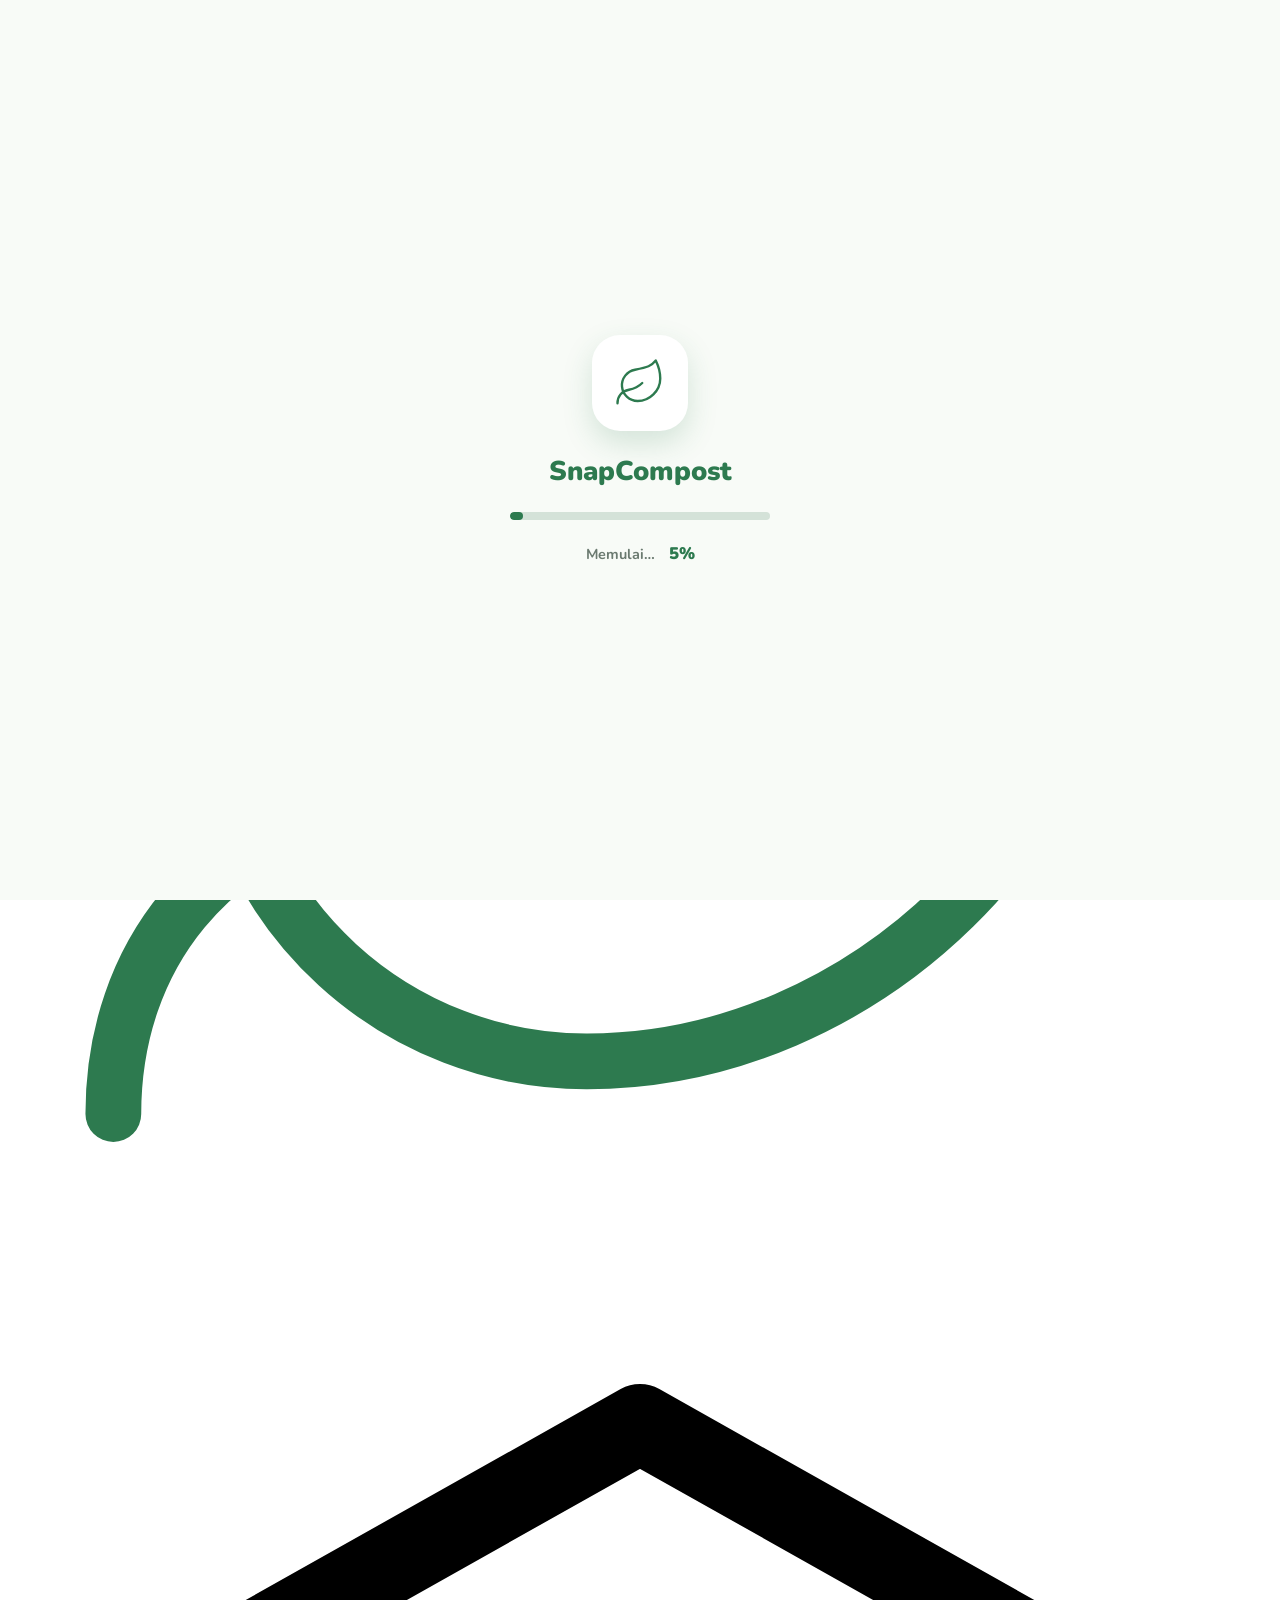
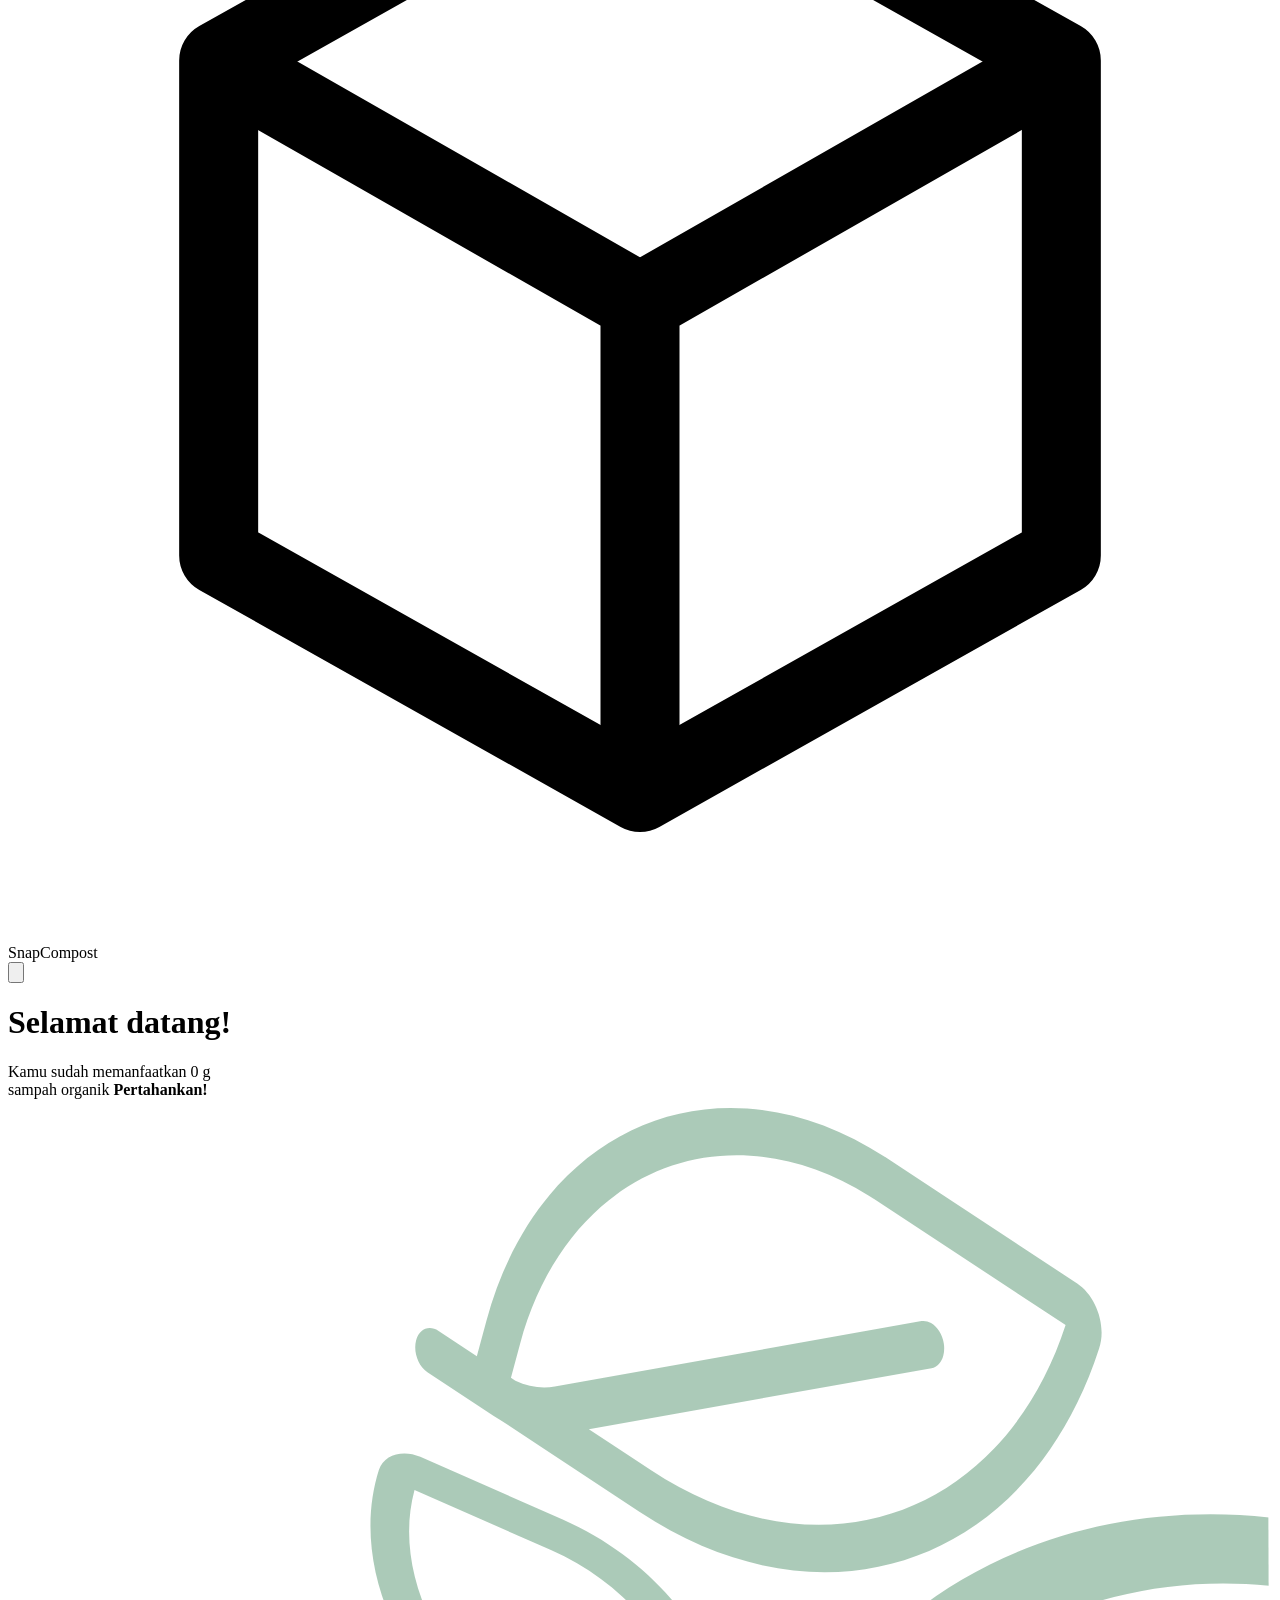
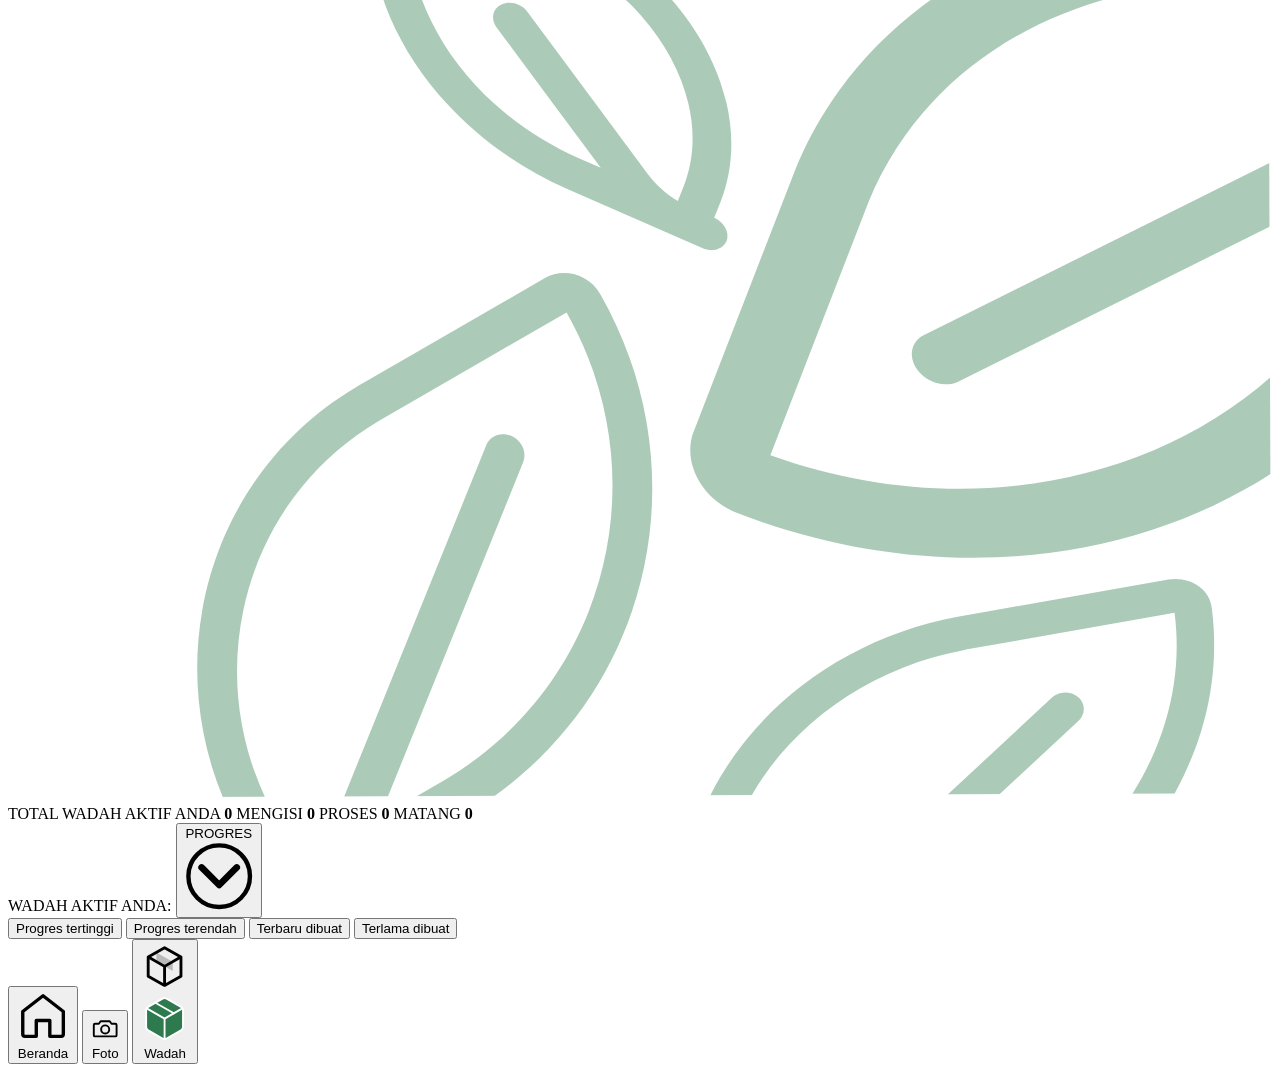
==== index.html @ 3d5637bd "Merge pull request #2 from kaiser-114/pwa-builder Pwa builder" ====
<!DOCTYPE html>
<html lang="id">
<head>
  <meta charset="UTF-8">
  <meta name="viewport" content="width=device-width, initial-scale=1, maximum-scale=1, interactive-widget=resizes-content">
  <meta name="theme-color" content="#f8fbf7">
  <link rel="manifest" href="/manifest.json">
  <title>SnapCompost</title>
  <link rel="preconnect" href="https://fonts.googleapis.com">
  <link rel="preconnect" href="https://fonts.gstatic.com" crossorigin>
  <link rel="stylesheet" href="https://fonts.googleapis.com/css2?family=Nunito:ital,wght@0,400;0,600;0,700;0,800;0,900;1,800;1,900&display=swap">
  <link rel="stylesheet" href="css/base/tokens.css">
  <link rel="stylesheet" href="css/base/reset.css">
  <link rel="stylesheet" href="css/layout/phone.css">
  <link rel="stylesheet" href="css/layout/header.css">
  <link rel="stylesheet" href="css/components/notification.css">
  <link rel="stylesheet" href="css/pages/home.css">
  <link rel="stylesheet" href="css/components/vessel-card.css">
  <link rel="stylesheet" href="css/pages/wadah.css">
  <link rel="stylesheet" href="css/layout/workflow.css">
  <link rel="stylesheet" href="css/pages/camera.css">
  <link rel="stylesheet" href="css/components/workflow-common.css">
  <link rel="stylesheet" href="css/pages/detection.css">
  <link rel="stylesheet" href="css/pages/review.css">
  <link rel="stylesheet" href="css/pages/quantity.css">
  <link rel="stylesheet" href="css/pages/recipe.css">
  <link rel="stylesheet" href="css/pages/vessel-name.css">
  <link rel="stylesheet" href="css/pages/vessel-detail.css">
  <link rel="stylesheet" href="css/pages/vessel-filling.css">
  <link rel="stylesheet" href="css/pages/create-vessel.css">
  <link rel="stylesheet" href="css/pages/manual.css">
  <link rel="stylesheet" href="css/pages/no-detection.css">
  <link rel="stylesheet" href="css/components/feedback.css">
  <link rel="stylesheet" href="css/pages/login.css">
  <link rel="stylesheet" href="css/pages/profile.css">
  <link rel="stylesheet" href="css/layout/bottom-nav.css">
  <link rel="stylesheet" href="css/layout/nav-icons.css">
  <link rel="stylesheet" href="css/layout/responsive.css">
</head>
<body>
<style>
  #splash { position: fixed; inset: 0; z-index: 9000; display: flex; flex-direction: column; align-items: center; justify-content: center;
    gap: 22px; padding: 24px; background: #f8fbf7; color: #17301f; font-family: "Nunito", system-ui, sans-serif; transition: opacity .35s ease; }
  #splash.selesai { opacity: 0; pointer-events: none; }
  .splash-logo { display: grid; place-items: center; width: 96px; height: 96px; border-radius: 28px; background: #fff;
    box-shadow: 0 12px 30px rgba(45, 122, 79, .18); animation: splash-napas 1.8s ease-in-out infinite; }
  .splash-logo svg { width: 54px; height: 54px; }
  .splash-nama { margin: 0; font-size: 1.7rem; font-weight: 900; color: #2d7a4f; }
  .splash-bar { width: min(260px, 70vw); height: 8px; border-radius: 99px; background: #d4e2d8; overflow: hidden; }
  .splash-bar > i { display: block; width: 0; height: 100%; border-radius: inherit; background: #2d7a4f; }
  .splash-info { display: flex; align-items: baseline; gap: 10px; font-size: .9rem; font-weight: 700; color: #6b7a70; }
  .splash-info b { min-width: 3ch; text-align: right; font-size: 1.05rem; font-weight: 900; color: #2d7a4f; font-variant-numeric: tabular-nums; }
  .splash-ulang { display: none; padding: 10px 18px; border: 2px solid #d4e2d8; border-radius: 14px; background: #fff; color: #17301f;
    font: inherit; font-weight: 800; cursor: pointer; }
  @keyframes splash-napas { 50% { transform: scale(1.07); } }
  @media (prefers-reduced-motion: reduce) { .splash-logo { animation: none; } #splash { transition: none; } }
</style>

<div id="splash" role="status" aria-live="polite">
  <div class="splash-logo">
    <svg viewBox="0 0 34 34" fill="none" aria-hidden="true">
      <path d="M15.5834 28.3333C13.0959 28.3409 10.6963 27.4132 8.86068 25.7344C7.02505 24.0555 5.88745 21.748 5.67349 19.2697C5.45953 16.7913 6.18484 14.323 7.70557 12.3544C9.22631 10.3858 11.4314 9.06059 13.8834 8.64168C21.9584 7.08334 24.0834 6.34668 26.9168 2.83334C28.3334 5.66668 29.7501 8.75501 29.7501 14.1667C29.7501 21.9583 22.9784 28.3333 15.5834 28.3333Z" stroke="#2D7A4F" stroke-width="1.5" stroke-linecap="round" stroke-linejoin="round"/>
      <path d="M2.8335 29.75C2.8335 25.5 5.45433 22.1567 10.0302 21.25C13.4585 20.57 17.0002 18.4167 18.4168 17" stroke="#2D7A4F" stroke-width="1.5" stroke-linecap="round" stroke-linejoin="round"/>
    </svg>
  </div>
  <p class="splash-nama">SnapCompost</p>
  <div class="splash-bar" role="progressbar" aria-valuemin="0" aria-valuemax="100" aria-valuenow="0" aria-label="Memuat aplikasi"><i></i></div>
  <div class="splash-info"><span id="splash-teks">Memulai…</span><b id="splash-pct">0%</b></div>
  <button class="splash-ulang" id="splash-ulang" type="button" onclick="location.reload()">Muat ulang</button>
</div>

<script>
  // Persentase mengikuti TAHAP yang benar-benar selesai (lihat main.js), bukan ukuran unduhan: modul ES tidak punya ukuran total.
  // Angka naik halus menuju tahap terakhir yang dilaporkan, dan tidak pernah turun.
  (function () {
    var el = document.getElementById('splash'), bar = el.querySelector('.splash-bar'), isi = bar.firstElementChild,
        pct = document.getElementById('splash-pct'), teks = document.getElementById('splash-teks'),
        target = 5, tampil = 0, rampung = false, tutup = false;

    function gambar() {
      tampil += (target - tampil) * 0.12;
      if (target - tampil < 0.15) tampil = target;
      var p = Math.round(tampil);
      isi.style.width = tampil + '%'; pct.textContent = p + '%'; bar.setAttribute('aria-valuenow', p);
      if (rampung && tampil >= 100) {
        if (!tutup) { tutup = true; el.classList.add('selesai'); setTimeout(function () { el.remove(); }, 450); }
        return;
      }
      requestAnimationFrame(gambar);
    }
    requestAnimationFrame(gambar);

    window.__splash = {
      set: function (p, t) { if (p > target) target = p; if (t) teks.textContent = t; },
      selesai: function () { rampung = true; target = 100; },
    };

    setTimeout(function () { if (!rampung) teks.textContent = 'Koneksi lambat, mohon tunggu…'; }, 15000);
    setTimeout(function () { if (!rampung) document.getElementById('splash-ulang').style.display = 'inline-block'; }, 45000);
  })();
</script>
  <div class="phone" id="app" data-screen="login">
    <!-- Layar login (ditampilkan lewat pages/login.js; saat tampil, anak .phone lain disembunyikan oleh css/pages/login.css) -->
    <section class="login-view" id="login-view" aria-labelledby="login-title" hidden>
      <div class="login-brand">
        <div class="login-logo">
          <svg viewBox="0 0 34 34" fill="none" role="img" aria-label="Logo SnapCompost">
<path d="M15.5834 28.3333C13.0959 28.3409 10.6963 27.4132 8.86068 25.7344C7.02505 24.0555 5.88745 21.748 5.67349 19.2697C5.45953 16.7913 6.18484 14.323 7.70557 12.3544C9.22631 10.3858 11.4314 9.06059 13.8834 8.64168C21.9584 7.08334 24.0834 6.34668 26.9168 2.83334C28.3334 5.66668 29.7501 8.75501 29.7501 14.1667C29.7501 21.9583 22.9784 28.3333 15.5834 28.3333Z" stroke="#2D7A4F" stroke-width="1.5" stroke-linecap="round" stroke-linejoin="round"/>
<path d="M2.8335 29.75C2.8335 25.5 5.45433 22.1567 10.0302 21.25C13.4585 20.57 17.0002 18.4167 18.4168 17" stroke="#2D7A4F" stroke-width="1.5" stroke-linecap="round" stroke-linejoin="round"/>
          </svg>
        </div>
        <h1 id="login-title">SnapCompost</h1>
      </div>
      <div class="login-card">
        <p class="login-card-label">Masuk untuk melanjutkan</p>
        <button class="login-google" type="button" id="login-google">
          <svg viewBox="0 0 48 48" aria-hidden="true">
            <path fill="#EA4335" d="M24 9.5c3.54 0 6.71 1.22 9.21 3.6l6.85-6.85C35.9 2.38 30.47 0 24 0 14.62 0 6.51 5.38 2.56 13.22l7.98 6.19C12.43 13.72 17.74 9.5 24 9.5z"/>
            <path fill="#4285F4" d="M46.98 24.55c0-1.57-.15-3.09-.38-4.55H24v9.02h12.94c-.58 2.96-2.26 5.48-4.78 7.18l7.73 6c4.51-4.18 7.09-10.36 7.09-17.65z"/>
            <path fill="#FBBC05" d="M10.53 28.59c-.48-1.45-.76-2.99-.76-4.59s.27-3.14.76-4.59l-7.98-6.19C.92 16.46 0 20.12 0 24c0 3.88.92 7.54 2.56 10.78l7.97-6.19z"/>
            <path fill="#34A853" d="M24 48c6.48 0 11.93-2.13 15.89-5.81l-7.73-6c-2.15 1.45-4.92 2.3-8.16 2.3-6.26 0-11.57-4.22-13.47-9.91l-7.98 6.19C6.51 42.62 14.62 48 24 48z"/>
          </svg>
          <span id="login-google-label">Masuk dengan Google</span>
        </button>
        <p class="login-error" id="login-error" role="alert" hidden></p>
      </div>
    </section>

    <!-- Header -->
    <header class="app-header">
      <div class="brand">
        <svg class="brand-home-icon" viewBox="0 0 34 34" fill="none" aria-hidden="true">
<path d="M15.5834 28.3333C13.0959 28.3409 10.6963 27.4132 8.86068 25.7344C7.02505 24.0555 5.88745 21.748 5.67349 19.2697C5.45953 16.7913 6.18484 14.323 7.70557 12.3544C9.22631 10.3858 11.4314 9.06059 13.8834 8.64168C21.9584 7.08334 24.0834 6.34668 26.9168 2.83334C28.3334 5.66668 29.7501 8.75501 29.7501 14.1667C29.7501 21.9583 22.9784 28.3333 15.5834 28.3333Z" stroke="#2D7A4F" stroke-width="1.5" stroke-linecap="round" stroke-linejoin="round"/>
<path d="M2.8335 29.75C2.8335 25.5 5.45433 22.1567 10.0302 21.25C13.4585 20.57 17.0002 18.4167 18.4168 17" stroke="#2D7A4F" stroke-width="1.5" stroke-linecap="round" stroke-linejoin="round"/>
        </svg>
        <svg class="brand-wadah-icon" viewBox="0 0 24 24" fill="none" aria-hidden="true">
          <path d="m12 2.8 8 4.5v9.4l-8 4.5-8-4.5V7.3l8-4.5Z" stroke="currentColor" stroke-width="1.5" stroke-linejoin="round"/>
          <path d="m4.3 7.5 7.7 4.4 7.7-4.4M12 12v9" stroke="currentColor" stroke-width="1.5" stroke-linejoin="round"/>
        </svg>
        <span id="brand-name">SnapCompost</span>
        <span class="brand-count" id="brand-count" hidden>0 wadah</span>
      </div>
      <div class="header-actions">
        <button class="notification" type="button" aria-label="Buka notifikasi" aria-haspopup="dialog" aria-expanded="false" aria-controls="notification-layer">
          <svg viewBox="0 0 24 24" fill="none" aria-hidden="true">
            <path d="M18 9a6 6 0 0 0-12 0c0 7-3 7-3 9h18c0-2-3-2-3-9ZM10 21h4" stroke="#53655a" stroke-width="1.6" stroke-linecap="round" stroke-linejoin="round"/>
          </svg>
          <span class="notification-dot" hidden></span>
        </button>
        <button class="user-avatar" id="user-avatar" type="button" aria-label="Buka profil Anda" hidden>
          <span id="user-avatar-initial" aria-hidden="true"></span>
          <img id="user-avatar-img" alt="" referrerpolicy="no-referrer" hidden>
        </button>
      </div>
    </header>

    <!-- Notifikasi -->
    <div class="notification-layer" id="notification-layer" hidden>
      <div class="notification-backdrop" data-close-notifications aria-hidden="true"></div>
      <section class="notification-panel" role="dialog" aria-modal="true" aria-labelledby="notification-title">
        <div class="notification-panel-header">
          <div class="notification-panel-title" id="notification-title">
            <svg viewBox="0 0 24 24" fill="none" aria-hidden="true">
              <path d="M18 9a6 6 0 0 0-12 0c0 7-3 7-3 9h18c0-2-3-2-3-9ZM10 21h4" stroke="currentColor" stroke-width="1.6" stroke-linecap="round" stroke-linejoin="round"/>
            </svg>
            <span>Notifikasi</span>
          </div>
          <button class="notification-close" type="button" aria-label="Tutup notifikasi" data-close-notifications>
            <svg viewBox="0 0 16 16" fill="none" aria-hidden="true">
              <path d="m4 4 8 8m0-8-8 8" stroke="currentColor" stroke-width="1.5" stroke-linecap="round"/>
            </svg>
          </button>
        </div>
        <div class="notification-list">
        </div>
      </section>
    </div>

    <!-- Halaman: Beranda -->
    <main>
      <p class="date"></p>
      <h1>Selamat datang!</h1>
      <button class="notif-banner" id="aktifkan-notifikasi" type="button" hidden>
        <svg viewBox="0 0 24 24" fill="none" aria-hidden="true"><path d="M18 9a6 6 0 0 0-12 0c0 7-3 7-3 9h18c0-2-3-2-3-9ZM10 21h4" stroke="currentColor" stroke-width="1.6" stroke-linecap="round" stroke-linejoin="round"/></svg>
        <span>Aktifkan notifikasi</span>
      </button>

      <section class="impact-card" aria-label="Dampak pengomposanmu">
        <div class="impact-copy">
          Kamu sudah memanfaatkan 0 g<br>
          sampah organik
          <strong>Pertahankan!</strong>
        </div>
        <svg class="plant-art" viewBox="0 0 164 169" fill="none" xmlns="http://www.w3.org/2000/svg" aria-hidden="true">
<g clip-path="url(#clip0_409_58)">
<path d="M138.727 23.9349C141.103 25.5041 142.597 29.3371 141.557 32.4172C132.593 60.0648 106.323 69.681 81.9187 53.5602L64.1794 41.8422C63.7949 41.6309 63.4095 41.3976 63.0231 41.1424L54.4169 35.4574C53.1874 34.6453 52.5588 32.7591 52.9548 31.294C53.3509 29.8289 54.6396 29.2732 55.8691 30.0853L60.8308 33.3629L62.0498 28.8536C69.057 2.93186 92.5945 -6.22522 113.8 7.52643L113.817 7.53803L138.727 23.9349ZM75.3633 42.8346L83.3943 48.1396C105.577 62.7928 129.189 53.9344 137.221 29.3351L112.375 12.9872L112.367 12.9814C93.4153 0.693113 72.5912 9.02051 66.4451 31.757L65.2554 36.1577L65.835 36.5406C67.533 37.3424 69.2796 37.6008 70.9503 37.2975L118.524 28.8162C118.928 28.7521 119.356 28.8414 119.762 29.0743C120.168 29.3073 120.537 29.675 120.828 30.1375C121.119 30.6 121.321 31.1397 121.413 31.6978C121.505 32.256 121.482 32.8112 121.348 33.3034C121.113 34.1716 120.586 34.7825 119.824 34.9191L75.3633 42.8346Z" fill="#2D7A4F" fill-opacity="0.4"/>
<path d="M192.877 63.3194L185.941 60.2852C151.399 45.1748 114.01 57.9587 102.158 86.9803L88.9599 121.009L88.9489 121.037L88.9536 121.025C87.5024 124.724 89.764 129.76 94.8055 131.631C133.451 146.462 174.105 131.626 187.428 98.0557L196.914 74.1519C197.213 73.5866 197.482 73.0021 197.722 72.3985L203.51 57.5306C203.823 56.7442 203.746 55.8255 203.297 54.9767C202.849 54.1279 202.066 53.4185 201.119 53.0046C200.173 52.5906 199.141 52.5061 198.252 52.7694C197.362 53.0328 196.687 53.6226 196.375 54.4091L192.877 63.3194ZM118.008 113.022C118.601 113.813 119.484 114.415 120.468 114.698C121.451 114.98 122.457 114.922 123.27 114.535L181.156 85.7214L177.913 93.8936C166.255 123.269 131.46 135.777 98.9138 124.064L111.663 91.18C121.943 66.0503 154.027 55.6044 182.803 68.1926L187.327 70.1716L185.266 75.3668C184.971 75.5471 184.662 75.7152 184.34 75.8711L118.799 108.496C117.124 109.34 116.767 111.365 118.008 113.022ZM48.1444 48.0866C48.7832 46.097 51.2999 45.4672 53.493 46.4266L72.0401 54.5864C88.0692 61.691 97.6201 78.1698 92.4296 91.2485L91.6278 93.2689C92.221 93.537 92.7178 93.9766 93.0234 94.504C93.329 95.0313 93.422 95.6095 93.2847 96.1281C92.8772 97.2955 91.4541 97.7865 90.0745 97.183L72.563 89.5227C54.005 81.4045 43.4443 62.8136 48.1396 48.0845M86.9097 91.075L87.6676 89.1654C91.9041 78.4905 84.131 64.5944 70.4441 58.5236L52.7422 50.7382C49.3967 63.0789 58.3095 78.6475 74.1321 85.569L76.9103 86.7843L63.3998 68.5781C63.0171 68.0531 62.861 67.4471 62.9659 66.8929C63.0707 66.3386 63.4279 65.8814 63.9592 65.6211C64.0068 65.642 64.0225 65.6024 64.0225 65.6024C65.1288 65.0656 66.6344 65.4922 67.43 66.5826L82.926 87.467C83.9856 88.905 85.3421 90.1294 86.9097 91.075Z" fill="#2D7A4F" fill-opacity="0.4"/>
<path d="M69.6698 101.076C71.9988 99.736 75.3672 100.498 76.8671 103.21C90.5285 127.205 82.8091 157.242 58.8821 171.012L41.4901 181.021C41.1417 181.262 40.7781 181.491 40.3992 181.709L31.9615 186.565C30.7561 187.259 29.1561 186.784 28.3896 185.586C27.6231 184.389 27.9457 182.868 29.1511 182.174L34.0157 179.374L31.6566 175.689C18.0953 154.5 24.65 127.282 45.2691 115.173L45.2863 115.164L69.6698 101.076ZM48.1781 171.103L56.0519 166.571C77.8005 154.055 84.595 126.936 72.4699 105.534L48.1538 119.589L48.1452 119.594C29.7189 130.416 24.071 154.624 35.9658 173.209L38.2681 176.806L38.8364 176.479C40.2873 175.34 41.4009 173.85 42.098 172.113L62.0518 122.758C62.2264 122.343 62.5168 121.993 62.8914 121.743C63.266 121.494 63.7105 121.356 64.1766 121.345C64.6426 121.333 65.1125 121.448 65.5351 121.677C65.9577 121.906 66.3169 122.24 66.5736 122.644C67.0278 123.354 67.1523 124.192 66.8335 124.983L48.1781 171.103Z" fill="#2D7A4F" fill-opacity="0.4"/>
<path d="M150.568 140.201C153.161 139.748 155.876 141.25 156.176 143.814C159.177 166.61 140.773 188.565 114.134 193.226L94.7707 196.613C94.3673 196.713 93.9547 196.8 93.5329 196.874L84.1387 198.518C82.7967 198.752 81.5502 197.949 81.3249 196.788C81.0995 195.628 81.9703 194.498 83.3123 194.264L88.7284 193.316L88.0348 189.745C84.0475 169.219 100.33 149.208 123.38 144.998L123.399 144.994L150.568 140.201ZM104.543 190.461L113.309 188.927C137.523 184.691 153.982 164.822 151.359 144.506L124.263 149.29L124.254 149.292C103.655 153.056 89.3352 170.902 92.8325 188.906L93.5094 192.391L94.1421 192.28C95.8738 191.755 97.4392 190.859 98.727 189.656L135.457 155.507C135.772 155.222 136.165 155.019 136.595 154.919C137.025 154.819 137.475 154.827 137.896 154.941C138.316 155.055 138.692 155.272 138.981 155.567C139.271 155.862 139.463 156.224 139.538 156.615C139.671 157.302 139.461 158.005 138.873 158.553L104.543 190.461Z" fill="#2D7A4F" fill-opacity="0.4"/>
</g>
<defs>
<clipPath id="clip0_409_58">
<rect width="163.336" height="167.911" fill="white" transform="translate(0 0.583458) rotate(-0.204668)"/>
</clipPath>
</defs>
</svg>
        <div class="stats">
          <span class="stat total">TOTAL WADAH AKTIF ANDA <b>0</b></span>
          <span class="stat mengisi">MENGISI <b>0</b></span>
          <span class="stat proses">PROSES <b>0</b></span>
          <span class="stat matang">MATANG <b>0</b></span>
        </div>
      </section>

      <div class="section-heading">
        <span>WADAH AKTIF ANDA:</span>
        <button class="sort-button" id="sort-toggle" type="button" aria-expanded="false" aria-controls="sort-menu">
          <span>PROGRES</span>
          <svg viewBox="0 0 16 16" fill="none" aria-hidden="true">
            <path d="m4 6 4 4 4-4" stroke="currentColor" stroke-width="1.5" stroke-linecap="round" stroke-linejoin="round"/>
            <circle cx="8" cy="8" r="7" stroke="currentColor"/>
          </svg>
        </button>
      </div>
      <div class="sort-menu" id="sort-menu" role="listbox" aria-label="Urutkan wadah">
        <button type="button" role="option" aria-selected="true">Progres tertinggi</button>
        <button type="button" role="option" aria-selected="false">Progres terendah</button>
        <button type="button" role="option" aria-selected="false">Terbaru dibuat</button>
        <button type="button" role="option" aria-selected="false">Terlama dibuat</button>
      </div>

      <section class="vessels" aria-label="Daftar wadah aktif"></section>
    </main>

    <!-- Halaman: Semua Wadah -->
    <section class="wadah-view" id="wadah-view" aria-label="Semua wadah" hidden>
      <!-- Panel atas tetap (tab, filter, urutan); hanya .wadah-list yang bergulir -->
      <div class="wadah-top">
        <div class="wadah-status-tabs" role="tablist" aria-label="Status wadah">
          <button class="wadah-status-tab" type="button" role="tab" data-status-filter="active" aria-selected="true">Masih Aktif</button>
          <button class="wadah-status-tab" type="button" role="tab" data-status-filter="harvested" aria-selected="false">Sudah Dipanen</button>
        </div>

        <div class="wadah-controls">
          <div class="wadah-row">
            <svg class="wadah-row-icon" viewBox="0 0 13 13" fill="none" aria-hidden="true"><path d="M11.375 2.167H7.583M5.417 2.167H1.625M11.375 6.5H6.5M4.333 6.5H1.625M11.375 10.833H8.667M6.5 10.833H1.625M7.583 1.083v2.167M4.333 5.417v2.166M8.667 9.75v2.167" stroke="currentColor" stroke-width="1.083" stroke-linecap="round" stroke-linejoin="round"/></svg>
            <div class="wadah-filters" role="group" aria-label="Filter jenis wadah">
              <button class="wadah-filter" type="button" data-type-filter="all" aria-pressed="true">Semua</button>
              <button class="wadah-filter" type="button" data-type-filter="Kompos" aria-pressed="false">Kompos</button>
              <button class="wadah-filter" type="button" data-type-filter="Eco Enzim" aria-pressed="false">Eco Enzim</button>
            </div>
          </div>
          <div class="wadah-row">
            <svg class="wadah-row-icon" viewBox="0 0 13 13" fill="none" aria-hidden="true"><path d="m11.375 8.667-2.167 2.166-2.166-2.166M9.208 10.833V2.167M1.625 4.333l2.167-2.166 2.166 2.166M3.792 2.167v8.666" stroke="currentColor" stroke-width="1.083" stroke-linecap="round" stroke-linejoin="round"/></svg>
            <div class="wadah-sorts" role="group" aria-label="Urutkan wadah">
              <button class="wadah-sort has-icon" type="button" data-sort="progress_tinggi" aria-pressed="true" aria-label="Progress tertinggi dulu"><svg class="wadah-arrow" viewBox="0 0 13 10.72" fill="currentColor" aria-hidden="true"><path fill-rule="evenodd" clip-rule="evenodd" d="M6.5 9.905c-.144 0-.281-.072-.383-.2a.8.8 0 0 1-.158-.483V.683c0-.181.057-.355.158-.483A.48.48 0 0 1 6.5 0c.144 0 .281.072.383.2.101.128.159.302.159.483v8.539c0 .181-.058.355-.159.483a.48.48 0 0 1-.383.2Z"/><path fill-rule="evenodd" clip-rule="evenodd" d="M6.5 10.717a.54.54 0 0 1-.383-.158L3.68 8.121a.542.542 0 0 1 .766-.766L6.5 9.41l2.055-2.055a.542.542 0 0 1 .765.766l-2.437 2.438a.54.54 0 0 1-.383.158Z"/></svg>Progress</button>
              <button class="wadah-sort has-icon" type="button" data-sort="progress_rendah" aria-pressed="false" aria-label="Progress terendah dulu"><svg class="wadah-arrow" viewBox="0 2.28 13 10.72" fill="currentColor" aria-hidden="true"><path fill-rule="evenodd" clip-rule="evenodd" d="M6.5 3.095c.144 0 .281.072.383.2.101.128.159.302.159.483v8.539c0 .181-.058.355-.159.483A.48.48 0 0 1 6.5 13a.48.48 0 0 1-.383-.2.8.8 0 0 1-.159-.483V3.778c0-.181.058-.355.159-.483a.48.48 0 0 1 .383-.2Z"/><path fill-rule="evenodd" clip-rule="evenodd" d="M6.5 2.283a.54.54 0 0 1 .383.158l2.437 2.438a.542.542 0 0 1-.765.766L6.5 3.59 4.445 5.645a.542.542 0 0 1-.766-.766l2.438-2.438a.54.54 0 0 1 .383-.158Z"/></svg>Progress</button>
              <button class="wadah-sort" type="button" data-sort="terbaru" aria-pressed="false">Terbaru</button>
              <button class="wadah-sort" type="button" data-sort="terlama" aria-pressed="false">Terlama</button>
            </div>
          </div>
        </div>
      </div>

      <div class="wadah-list">
        <div class="wadah-cards" id="wadah-cards"></div>
        <p class="wadah-empty" id="wadah-empty" hidden>Tidak ada wadah untuk filter ini.</p>
      </div>
    </section>

    <!-- Alur foto & input sampah (layar penuh) -->
    <section class="workflow-view" id="workflow-view" aria-label="Kamera dan input sampah" hidden>
      <!-- Layar alur: camera -->
      <div class="workflow-screen camera-screen" data-workflow-screen="camera" hidden>
        <header class="camera-header">
          <button class="camera-close" type="button" aria-label="Tutup kamera" data-workflow-back>
            <svg viewBox="0 0 20 20" fill="none" aria-hidden="true"><path d="m5 5 10 10m0-10L5 15" stroke="currentColor" stroke-width="1.6" stroke-linecap="round"/></svg>
          </button>
          <span>Foto Sampah</span>
        </header>
        <div class="camera-preview">
          <video id="camera-video" autoplay playsinline muted hidden></video>
          <img id="camera-image-preview" alt="Foto sampah yang dipilih" hidden>
          <div class="camera-placeholder" id="camera-placeholder">
            <strong>Kamera belum aktif</strong>
            Izinkan akses kamera atau pilih foto dari perangkat.
            <span class="camera-error" id="camera-error" role="status" hidden></span>
          </div>
        </div>
        <div class="camera-controls">
          <button class="camera-control" id="camera-flash" type="button" aria-label="Nyalakan lampu flash" title="Flash" disabled>
            <svg viewBox="0 0 24 24" fill="none" aria-hidden="true"><path d="m13 2-8 12h6l-1 8 9-13h-6l1-7Z" stroke="currentColor" stroke-width="1.6" stroke-linejoin="round"/></svg>
          </button>
          <button class="shutter-button" id="camera-capture" type="button" aria-label="Ambil foto" disabled><span></span></button>
          <button class="camera-control" id="camera-switch" type="button" aria-label="Ganti kamera" title="Ganti kamera" disabled>
            <svg viewBox="0 0 24 24" fill="none" aria-hidden="true"><path d="M20 7v5h-5M4 17v-5h5M5.6 9A7 7 0 0 1 18 6.5L20 8M4 16l2-1.5A7 7 0 0 0 18.4 15" stroke="currentColor" stroke-width="1.5" stroke-linecap="round" stroke-linejoin="round"/></svg>
          </button>
        </div>
        <div class="camera-alternative">
          <span>atau</span>
          <button type="button" id="choose-photo">Pilih foto dari perangkat</button>
        </div>
      </div>

      <!-- Layar alur: results -->
      <div class="workflow-screen" data-workflow-screen="results" hidden>
        <header class="workflow-header">
          <button class="workflow-back" type="button" aria-label="Tutup dan kembali" data-workflow-back>
            <svg viewBox="0 0 20 20" fill="none" aria-hidden="true"><path d="m12.5 4-6 6 6 6" stroke="currentColor" stroke-width="1.5" stroke-linecap="round" stroke-linejoin="round"/></svg>
          </button>
          <h2>Hasil Deteksi</h2>
        </header>
        <div class="workflow-content">
          <p class="workflow-summary" id="detection-summary">AI mendeteksi 4 jenis sampah dari foto kamu:</p>
          <p class="workflow-error" id="workflow-error" role="alert" hidden></p>
          <div class="detection-list" id="detection-list"></div>
          <div class="workflow-actions">
            <button class="workflow-primary" type="button" id="to-confirm">✓ Deteksi sudah benar, lanjut</button>
            <button class="workflow-secondary" type="button" id="detection-correction">Ada yang salah / tidak terdeteksi</button>
          </div>
        </div>
      </div>

      <!-- Layar alur: confirm -->
      <div class="workflow-screen" data-workflow-screen="confirm" hidden>
        <header class="workflow-header">
          <button class="workflow-back" type="button" aria-label="Kembali ke hasil deteksi" data-workflow-back="results">
            <svg viewBox="0 0 20 20" fill="none" aria-hidden="true"><path d="m12.5 4-6 6 6 6" stroke="currentColor" stroke-width="1.5" stroke-linecap="round" stroke-linejoin="round"/></svg>
          </button>
          <h2>Konfirmasi Sampah</h2>
        </header>
        <div class="workflow-content">
          <div class="confirm-intro">
            <span id="confirm-count">4 sampah siap diproses:</span>
            <button type="button" id="toggle-all-confirm">Pilih semua</button>
          </div>
          <div class="confirm-list" id="confirm-list"></div>
          <div class="workflow-actions">
            <button class="workflow-primary" type="button" id="confirm-add" disabled>Tambahkan ke daftar sampah</button>
            <button class="workflow-secondary" type="button" id="confirm-correction">Ada yang salah / tidak terdeteksi</button>
          </div>
        </div>
      </div>

      <!-- Layar alur: review -->
      <div class="workflow-screen" data-workflow-screen="review" hidden>
        <header class="workflow-header">
          <button class="workflow-back" type="button" aria-label="Kembali ke hasil deteksi" data-workflow-back="results">
            <svg viewBox="0 0 20 20" fill="none" aria-hidden="true"><path d="m12.5 4-6 6 6 6" stroke="currentColor" stroke-width="1.5" stroke-linecap="round" stroke-linejoin="round"/></svg>
          </button>
          <h2>Cek Kondisi</h2>
        </header>
        <div class="workflow-content">
          <div class="review-list" id="review-list"></div>
        </div>
      </div>

      <!-- Layar alur: quantity -->
      <div class="workflow-screen" data-workflow-screen="quantity" hidden>
        <header class="workflow-header">
          <button class="workflow-back" type="button" aria-label="Kembali ke pemeriksaan sampah" data-workflow-back="review">
            <svg viewBox="0 0 20 20" fill="none" aria-hidden="true"><path d="m12.5 4-6 6 6 6" stroke="currentColor" stroke-width="1.5" stroke-linecap="round" stroke-linejoin="round"/></svg>
          </button>
          <h2>Berapa Banyak?</h2>
        </header>
        <div class="workflow-content">
          <div class="quantity-progress">
            <span class="quantity-progress-track"><span id="quantity-progress-fill"></span></span>
            <span id="quantity-progress-label">Bahan 1 dari 1</span>
          </div>
          <section class="quantity-card" id="quantity-card"></section>
        </div>
        <div class="workflow-actions">
          <button class="workflow-primary" type="button" id="quantity-next">Lanjut →</button>
        </div>
      </div>

      <!-- Layar alur: quantity-confirm -->
      <div class="workflow-screen" data-workflow-screen="quantity-confirm" hidden>
        <header class="workflow-header">
          <button class="workflow-back" type="button" aria-label="Kembali mengatur jumlah" data-workflow-back="quantity">
            <svg viewBox="0 0 20 20" fill="none" aria-hidden="true"><path d="m12.5 4-6 6 6 6" stroke="currentColor" stroke-width="1.5" stroke-linecap="round" stroke-linejoin="round"/></svg>
          </button>
          <h2>Konfirmasi Jumlah</h2>
        </header>
        <div class="workflow-content">
          <p class="workflow-summary">Periksa kembali jumlah semua sampah yang akan dimasukkan ke wadah.</p>
          <div class="quantity-confirm-list" id="quantity-confirm-list"></div>
          <div class="workflow-actions">
            <button class="workflow-primary" type="button" id="quantity-confirm-continue">Konfirmasi jumlah</button>
            <button class="workflow-secondary" type="button" data-workflow-back="quantity">Ubah jumlah</button>
          </div>
        </div>
      </div>

      <!-- Layar alur: alokasi — TAMBAHKAN di index.html, tepat sebelum layar type-select -->
      <div class="workflow-screen" data-workflow-screen="alokasi" hidden>
        <header class="workflow-header">
          <button class="workflow-back" type="button" aria-label="Kembali ke konfirmasi jumlah" data-workflow-back="quantity-confirm">
            <svg viewBox="0 0 20 20" fill="none" aria-hidden="true"><path d="m12.5 4-6 6 6 6" stroke="currentColor" stroke-width="1.5" stroke-linecap="round" stroke-linejoin="round"/></svg>
          </button>
          <h2>Tambah ke Wadah</h2>
        </header>
        <div class="workflow-content">
          <p class="workflow-summary">Ada wadah yang masih mengisi. Bagi bahan ke wadah tersebut, atau kosongkan untuk membuat wadah baru.</p>
          <section class="vessel-card">
            <div class="vessel-card-body">
              <h3 class="vessel-heading">Sisa bahan yang belum dialokasikan</h3>
              <ul class="vessel-rows" id="alokasi-bahan"></ul>
            </div>
          </section>
          <div id="alokasi-wadah"></div>
          <p class="workflow-error" id="alokasi-error" role="alert" hidden></p>
        </div>
        <div class="workflow-actions">
          <button class="workflow-primary" type="button" id="alokasi-lanjut">Lanjutkan</button>
        </div>
      </div>

      <!-- Layar alur: type-select -->
      <div class="workflow-screen" data-workflow-screen="type-select" hidden>
        <header class="workflow-header">
          <button class="workflow-back" type="button" aria-label="Kembali ke konfirmasi jumlah" data-workflow-back="quantity-confirm">
            <svg viewBox="0 0 20 20" fill="none" aria-hidden="true"><path d="m12.5 4-6 6 6 6" stroke="currentColor" stroke-width="1.5" stroke-linecap="round" stroke-linejoin="round"/></svg>
          </button>
          <h2>Pilih Jenis Olahan</h2>
        </header>
        <div class="workflow-content">
          <p class="workflow-summary">Pilih cara mengolah sampah yang sudah dikonfirmasi.</p>
          <div class="recipe-list" id="recipe-list"></div>
          <p class="workflow-error" id="recipe-error" role="alert" hidden>Pilih jenis olahan terlebih dahulu.</p>
        </div>
        <div class="workflow-actions">
          <button class="workflow-primary" type="button" id="recipe-continue">Lanjutkan</button>
        </div>
      </div>

      <!-- Layar alur: create-vessel -->
      <div class="workflow-screen" data-workflow-screen="create-vessel" hidden>
        <header class="workflow-header">
          <button class="workflow-back" type="button" aria-label="Kembali memilih jenis olahan" data-workflow-back="type-select">
            <svg viewBox="0 0 20 20" fill="none" aria-hidden="true"><path d="m12.5 4-6 6 6 6" stroke="currentColor" stroke-width="1.5" stroke-linecap="round" stroke-linejoin="round"/></svg>
          </button>
          <h2>Beri Nama Wadah</h2>
        </header>
        <div class="workflow-content">
          <section class="vessel-card" id="vessel-preview">
            <div class="vessel-card-bar"></div>
            <div class="vessel-card-body">
              <div class="vessel-name-row">
                <span class="vessel-icon" id="vessel-icon" aria-hidden="true"></span>
                <input id="new-vessel-name" type="text" maxlength="32" placeholder="Nama otomatis jika dikosongkan" aria-label="Nama wadah">
              </div>
              <div class="vessel-recipe-box">
                <div class="vessel-recipe">
                  <span class="vessel-recipe-icon" aria-hidden="true">📋</span>
                  <div><strong id="vessel-recipe-name"></strong><small id="vessel-recipe-meta"></small></div>
                </div>
                <dl class="vessel-recipe-detail" id="vessel-recipe-detail" hidden></dl>
              </div>
              <h3 class="vessel-heading">Sampah organik yang digunakan:</h3>
              <ul class="vessel-rows" id="vessel-sampah"></ul>
              <div class="vessel-support" id="vessel-support">
                <h3 class="vessel-heading">Bahan pendukung yang perlu disiapkan</h3>
                <ul class="vessel-rows" id="vessel-pendukung"></ul>
                <p>Checklist ini ada di halaman detail wadah setelah disimpan.</p>
              </div>
            </div>
          </section>

          <section class="vessel-card" id="vessel-alat-card">
            <header class="vessel-alat-head">
              <span aria-hidden="true">🔧</span>
              <h3 class="vessel-heading">Alat yang perlu dimodifikasi</h3>
              <small id="vessel-alat-count"></small>
            </header>
            <div class="vessel-card-body" id="vessel-alat"></div>
          </section>

          <p class="vessel-note">Wadah otomatis berstatus "Mengisi". Centang checklist bahan pendukung di halaman detail, lalu tekan "Mulai Fermentasi" untuk mengunci wadah dan memulai penghitungan waktu fermentasi.</p>
          <p class="workflow-error" id="vessel-error" role="alert" hidden></p>
        </div>
        <div class="workflow-actions">
          <button class="workflow-primary" type="button" id="save-vessel">Simpan Wadah!</button>
        </div>
      </div>

      <!-- Layar alur: vessel-detail -->
      <div class="workflow-screen" data-workflow-screen="vessel-detail" hidden>
        <header class="workflow-header">
          <button class="workflow-back" type="button" aria-label="Kembali ke daftar wadah" data-workflow-back="vessel-close">
            <svg viewBox="0 0 20 20" fill="none" aria-hidden="true"><path d="m12.5 4-6 6 6 6" stroke="currentColor" stroke-width="1.5" stroke-linecap="round" stroke-linejoin="round"/></svg>
          </button>
          <h2 id="vessel-detail-heading">Detail Wadah</h2>
        </header>
        <div class="workflow-content vessel-detail-content" id="vessel-detail-content"></div>
        <div class="workflow-actions" id="vessel-detail-actions"></div>
      </div>

      <!-- Layar alur: vessel-ready -->
      <div class="workflow-screen" data-workflow-screen="vessel-ready" hidden>
        <header class="workflow-header">
          <button class="workflow-back" type="button" aria-label="Kembali ke detail wadah" data-workflow-back="vessel-detail">
            <svg viewBox="0 0 20 20" fill="none" aria-hidden="true"><path d="m12.5 4-6 6 6 6" stroke="currentColor" stroke-width="1.5" stroke-linecap="round" stroke-linejoin="round"/></svg>
          </button>
          <h2>Siap Fermentasi</h2>
        </header>
        <div class="vessel-ready-card" id="vessel-ready-content"></div>
        <div class="workflow-actions">
          <button class="workflow-primary" type="button" id="begin-fermentation">Mulai Fermentasi</button>
        </div>
      </div>

      <!-- Layar alur: no-detection -->
      <div class="workflow-screen" data-workflow-screen="no-detection" hidden>
        <div class="no-detection-dialog" role="dialog" aria-modal="true" aria-labelledby="no-detection-title">
          <div class="no-detection-illustration" aria-hidden="true">🔎</div>
          <h3 id="no-detection-title">Tidak Ada Sampah Terdeteksi</h3>
          <p>Coba ambil foto yang lebih jelas dan pastikan sampah terlihat di dalam bingkai.</p>
          <div class="workflow-actions">
            <button class="workflow-primary" type="button" id="retry-camera">Coba Foto Lagi</button>
            <button class="workflow-secondary" type="button" id="manual-from-empty">Isi Secara Manual</button>
          </div>
        </div>
      </div>

      <!-- Layar alur: manual -->
      <div class="workflow-screen" data-workflow-screen="manual" hidden>
        <header class="workflow-header">
          <button class="workflow-back" type="button" aria-label="Kembali" data-workflow-back="manual-return">
            <svg viewBox="0 0 20 20" fill="none" aria-hidden="true"><path d="m12.5 4-6 6 6 6" stroke="currentColor" stroke-width="1.5" stroke-linecap="round" stroke-linejoin="round"/></svg>
          </button>
          <h2>Isi Manual</h2>
        </header>
        <div class="workflow-content">
          <p class="manual-note">Ketik nama sampah yang kamu maksud — kami akan coba mencocokkan dengan resep yang ada.</p>
          <label class="manual-search-label" for="manual-search-input">Nama sampah</label>
          <div class="manual-search-wrap">
            <div class="manual-search">
              <svg viewBox="0 0 20 20" fill="none" aria-hidden="true"><path d="M8.8 15.2a6.4 6.4 0 1 0 0-12.8 6.4 6.4 0 0 0 0 12.8ZM13.5 13.5 18 18" stroke="currentColor" stroke-width="1.5" stroke-linecap="round"/></svg>
              <input id="manual-search-input" type="search" role="combobox" aria-autocomplete="list" aria-controls="manual-suggestions" aria-expanded="false" placeholder="Contoh: sisa nasi" autocomplete="off">
            </div>
            <div class="manual-suggestions" id="manual-suggestions" role="listbox" hidden></div>
          </div>
          <div class="manual-picked" id="manual-picked" aria-label="Sampah yang dipilih"></div>
        </div>
        <div class="manual-find">
          <button class="workflow-primary" type="button" id="manual-find-button">Cari</button>
          <button class="workflow-secondary" type="button" id="manual-rescan">Scan ulang dengan foto baru</button>
        </div>
      </div>

      <!-- Layar alur: not-found -->
      <div class="workflow-screen manual-not-found" data-workflow-screen="not-found" hidden>
        <header class="workflow-header">
          <button class="workflow-back" type="button" aria-label="Kembali ke input manual" data-workflow-back="manual">
            <svg viewBox="0 0 20 20" fill="none" aria-hidden="true"><path d="m12.5 4-6 6 6 6" stroke="currentColor" stroke-width="1.5" stroke-linecap="round" stroke-linejoin="round"/></svg>
          </button>
          <h2>Isi Manual</h2>
        </header>
        <div class="not-found-body">
          <span class="not-found-face" aria-hidden="true">🤔</span>
          <h3>Sampah Tidak Ditemukan</h3>
          <p id="not-found-message">Nama sampah belum ada di daftar resep kami. Coba gunakan nama lain atau kembali ke hasil deteksi.</p>
        </div>
        <div class="not-found-actions">
          <button class="workflow-primary" type="button" id="try-another-name">Coba Nama Lain</button>
          <button class="workflow-secondary" type="button" id="not-found-back">Kembali ke Hasil Deteksi</button>
        </div>
      </div>
    </section>
    <!-- Halaman: Profil Anda (dibuka dari foto profil di header Beranda; diatur pages/profile.js) -->
    <section class="profile-view" id="profile-view" aria-labelledby="profile-title" hidden>
      <header class="workflow-header">
        <button class="workflow-back" type="button" id="profile-back" aria-label="Kembali">
          <svg viewBox="0 0 20 20" fill="none" aria-hidden="true"><path d="m12.5 4-6 6 6 6" stroke="currentColor" stroke-width="1.5" stroke-linecap="round" stroke-linejoin="round"/></svg>
        </button>
        <h2 id="profile-title">Profil Anda</h2>
      </header>
      <div class="profile-body">
        <div class="profile-photo">
          <span id="profile-initial" aria-hidden="true"></span>
          <img id="profile-img" alt="Foto profil" referrerpolicy="no-referrer" hidden>
        </div>
        <dl class="profile-card">
          <div class="profile-row">
            <dt>Nama</dt>
            <dd id="profile-name">-</dd>
          </div>
          <div class="profile-row">
            <dt>Email</dt>
            <dd id="profile-email">-</dd>
          </div>
        </dl>
        <p class="profile-note">Nama, email, dan foto diambil dari akun Google Anda dan tidak dapat diubah di sini.</p>
      </div>
      <div class="profile-actions">
        <button class="profile-logout" id="logout" type="button">
          <svg viewBox="0 0 24 24" fill="none" aria-hidden="true"><path d="M9 4H6a2 2 0 0 0-2 2v12a2 2 0 0 0 2 2h3M16 8l4 4-4 4M20 12H9" stroke="currentColor" stroke-width="1.7" stroke-linecap="round" stroke-linejoin="round"/></svg>
          Keluar
        </button>
      </div>
    </section>

    <input id="photo-input" type="file" accept="image/*" hidden>

    <!-- Navigasi bawah -->
    <nav class="bottom-nav" aria-label="Navigasi utama">
      <button class="nav-item active" type="button" data-tab="Beranda" aria-pressed="true">
        <svg viewBox="0 0 24 24" fill="none" aria-hidden="true">
          <path d="m3 10 9-7 9 7v10a1 1 0 0 1-1 1h-5v-7H9v7H4a1 1 0 0 1-1-1V10Z" stroke="currentColor" stroke-width="1.5" stroke-linejoin="round"/>
        </svg>
        <span>Beranda</span>
      </button>
      <button class="nav-item camera" type="button" data-tab="Foto" aria-pressed="false">
        <span class="camera-button" aria-hidden="true">
          <svg viewBox="0 0 24 24" fill="none">
            <path d="M4 8.5h3l1.4-2h7.2l1.4 2h3a1 1 0 0 1 1 1v8a1 1 0 0 1-1 1H4a1 1 0 0 1-1-1v-8a1 1 0 0 1 1-1Z" stroke="currentColor" stroke-width="1.5" stroke-linejoin="round"/>
            <circle cx="12" cy="13" r="3.2" stroke="currentColor" stroke-width="1.5"/>
          </svg>
        </span>
        <span class="camera-label">Foto</span>
      </button>
      <button class="nav-item" type="button" data-tab="Wadah" aria-pressed="false">
        <svg class="nav-icon-outline" viewBox="0 0 24 24" fill="none" aria-hidden="true">
          <path d="m12 2.8 8 4.5v9.4l-8 4.5-8-4.5V7.3l8-4.5Z" stroke="currentColor" stroke-width="1.4" stroke-linejoin="round"/>
          <path d="m4.3 7.5 7.7 4.4 7.7-4.4M12 12v9" stroke="currentColor" stroke-width="1.4" stroke-linejoin="round"/>
          <path d="m8 5.1 8 4.5v4.6l-8-4.5V5.1Z" fill="currentColor" opacity=".22"/>
        </svg>
        <svg class="nav-icon-filled" viewBox="0 0 35 35" fill="none" xmlns="http://www.w3.org/2000/svg" aria-hidden="true">
<path d="M16.0417 31.6896C16.4851 31.9456 16.988 32.0803 17.5 32.0803C18.012 32.0803 18.5149 31.9456 18.9583 31.6896L29.1667 25.8562C29.6096 25.6005 29.9775 25.2328 30.2335 24.79C30.4895 24.3471 30.6245 23.8448 30.625 23.3333V11.6667C30.6245 11.1552 30.4895 10.6528 30.2335 10.21C29.9775 9.7672 29.6096 9.39948 29.1667 9.14374L18.9583 3.31041C18.5149 3.05442 18.012 2.91965 17.5 2.91965C16.988 2.91965 16.4851 3.05442 16.0417 3.31041L5.83333 9.14374C5.39038 9.39948 5.02247 9.7672 4.76651 10.21C4.51054 10.6528 4.37552 11.1552 4.375 11.6667V23.3333C4.37552 23.8448 4.51054 24.3471 4.76651 24.79C5.02247 25.2328 5.39038 25.6005 5.83333 25.8562L16.0417 31.6896Z" fill="#2D7A4F" stroke="white" stroke-width="1.33333" stroke-linecap="round" stroke-linejoin="round"/>
<path d="M17.5 32.0833V17.5" stroke="white" stroke-width="1.33333" stroke-linecap="round" stroke-linejoin="round"/>
<path d="M4.79785 10.2083L17.4999 17.5L30.202 10.2083" stroke="white" stroke-width="1.33333" stroke-linecap="round" stroke-linejoin="round"/>
<path d="M10.9375 6.22708L24.0625 13.7375" stroke="white" stroke-width="1.33333" stroke-linecap="round" stroke-linejoin="round"/>
</svg>
        <span>Wadah</span>
      </button>
    </nav>
    <div class="home-indicator" aria-hidden="true"></div>
    <!-- Dialog konfirmasi dalam aplikasi (ui/components/confirm-dialog.js) -->
    <div class="confirm-layer" id="confirm-layer" hidden>
      <div class="confirm-backdrop" data-confirm-backdrop></div>
      <div class="confirm-dialog" role="alertdialog" aria-modal="true" aria-labelledby="confirm-title" aria-describedby="confirm-message">
        <h2 id="confirm-title">Konfirmasi</h2>
        <p id="confirm-message"></p>
        <div class="confirm-actions">
          <button class="confirm-btn" id="confirm-cancel" type="button">Batal</button>
          <button class="confirm-btn danger" id="confirm-yes" type="button">Ya</button>
        </div>
      </div>
    </div>
    <!-- Loading saat keluar akun (ditampilkan main.js sampai halaman dimuat ulang) -->
    <div class="loading-layer" id="logout-loading" role="status" aria-live="polite" hidden>
      <div class="loading-card">
        <span class="loading-spinner" aria-hidden="true"></span>
        <p>Sedang keluar…</p>
      </div>
    </div>
    <div class="toast" id="toast" role="status" aria-live="polite"></div>
  </div>

  <!-- Sesuaikan tinggi aplikasi dengan area yang terlihat (di atas keyboard), supaya header/nav/tombol bawah tetap beku -->
  <script>
    (function () {
      var vv = window.visualViewport, phone = document.getElementById('app'), root = document.documentElement.style;
      if (!vv || !phone) return;
      var basis = vv.height;

      function sesuaikan() {
        if (vv.height > basis || Math.abs(window.innerWidth - (sesuaikan.w || 0)) > 100) basis = vv.height;
        sesuaikan.w = window.innerWidth;
        root.setProperty('--app-h', vv.height + 'px');
        root.setProperty('--app-top', vv.offsetTop + 'px');
        phone.classList.toggle('keyboard-open', basis - vv.height > 150);
        if (window.scrollY) window.scrollTo(0, 0);
      }

      vv.addEventListener('resize', sesuaikan);
      vv.addEventListener('scroll', sesuaikan);
      window.addEventListener('orientationchange', function () { basis = 0; setTimeout(sesuaikan, 300); });
      sesuaikan();

      // Kolom isian yang difokuskan dibawa ke tengah area yang terlihat
      document.addEventListener('focusin', function (e) {
        if (e.target.matches('input, textarea, select')) {
          setTimeout(function () { e.target.scrollIntoView({ block: 'center', behavior: 'smooth' }); }, 300);
        }
      });
    })();
  </script>

  <script type="module" src="js/app/main.js"></script>
</body>
</html>
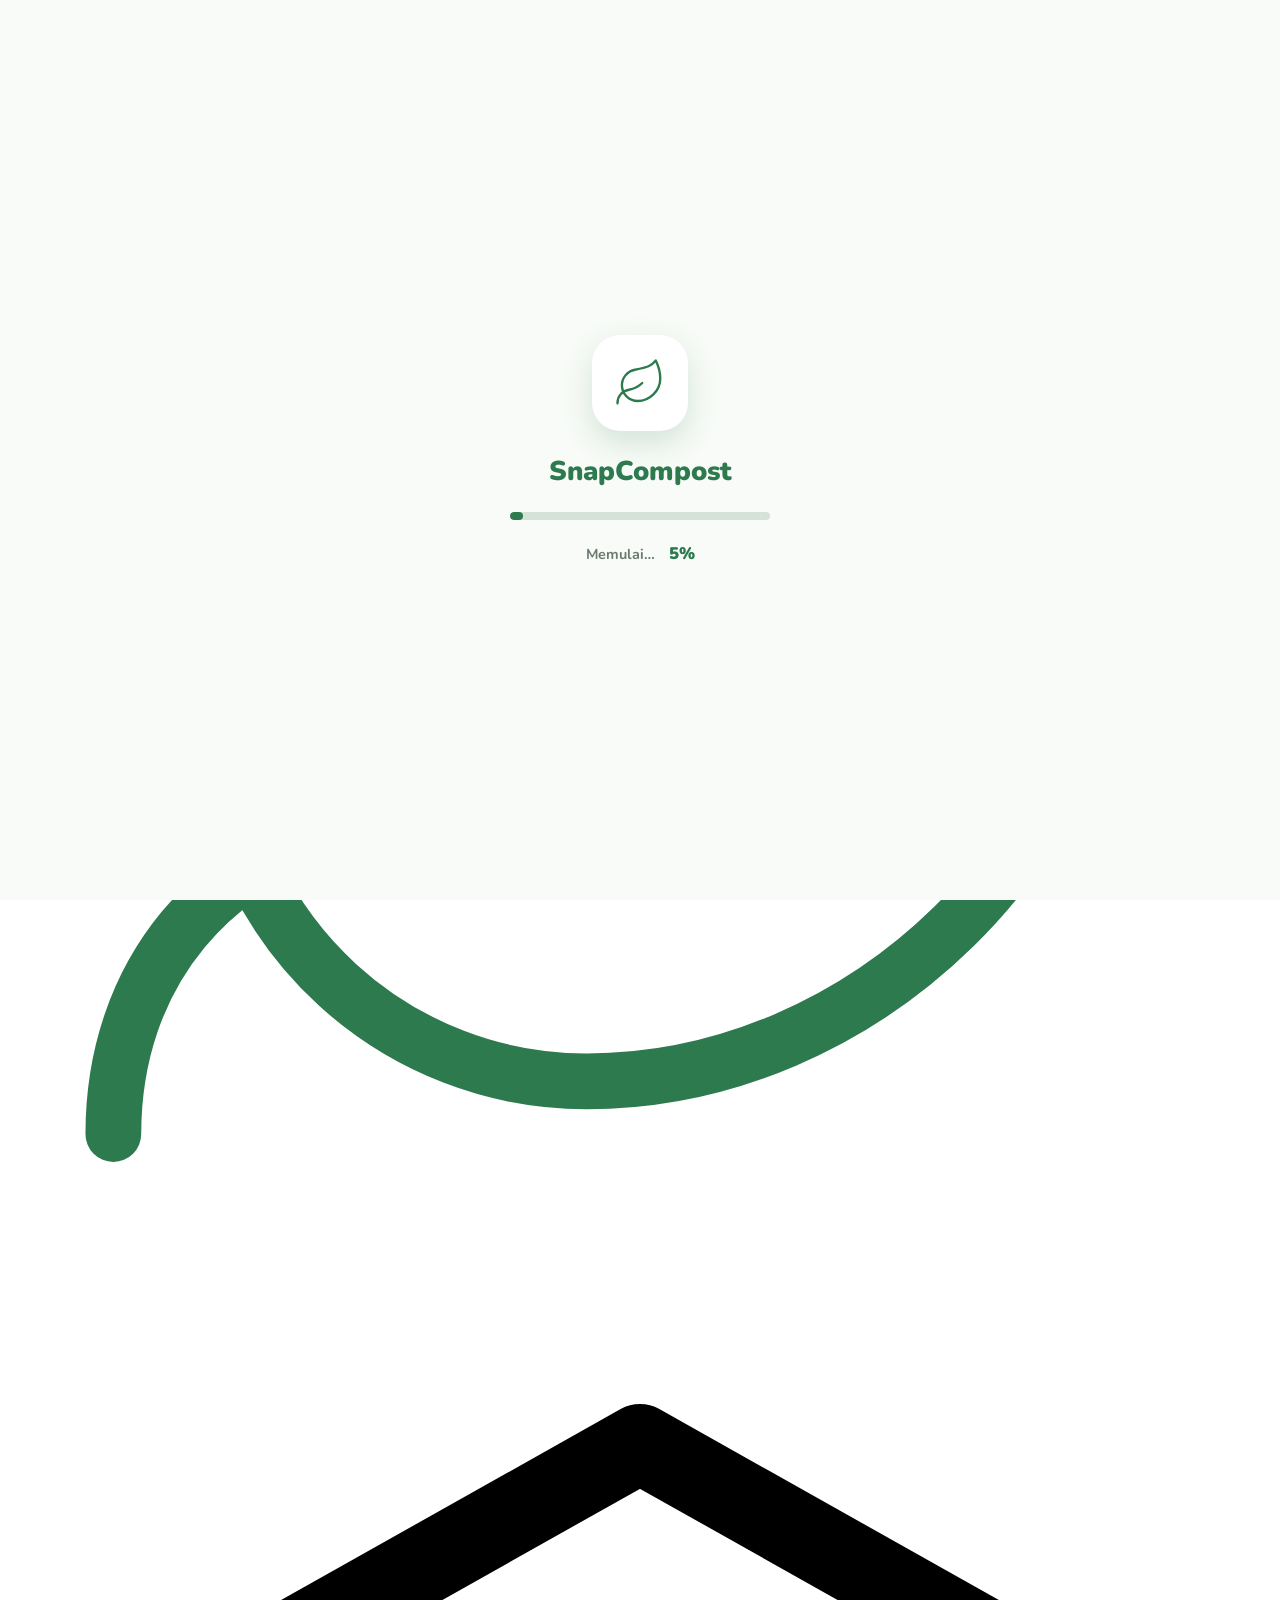
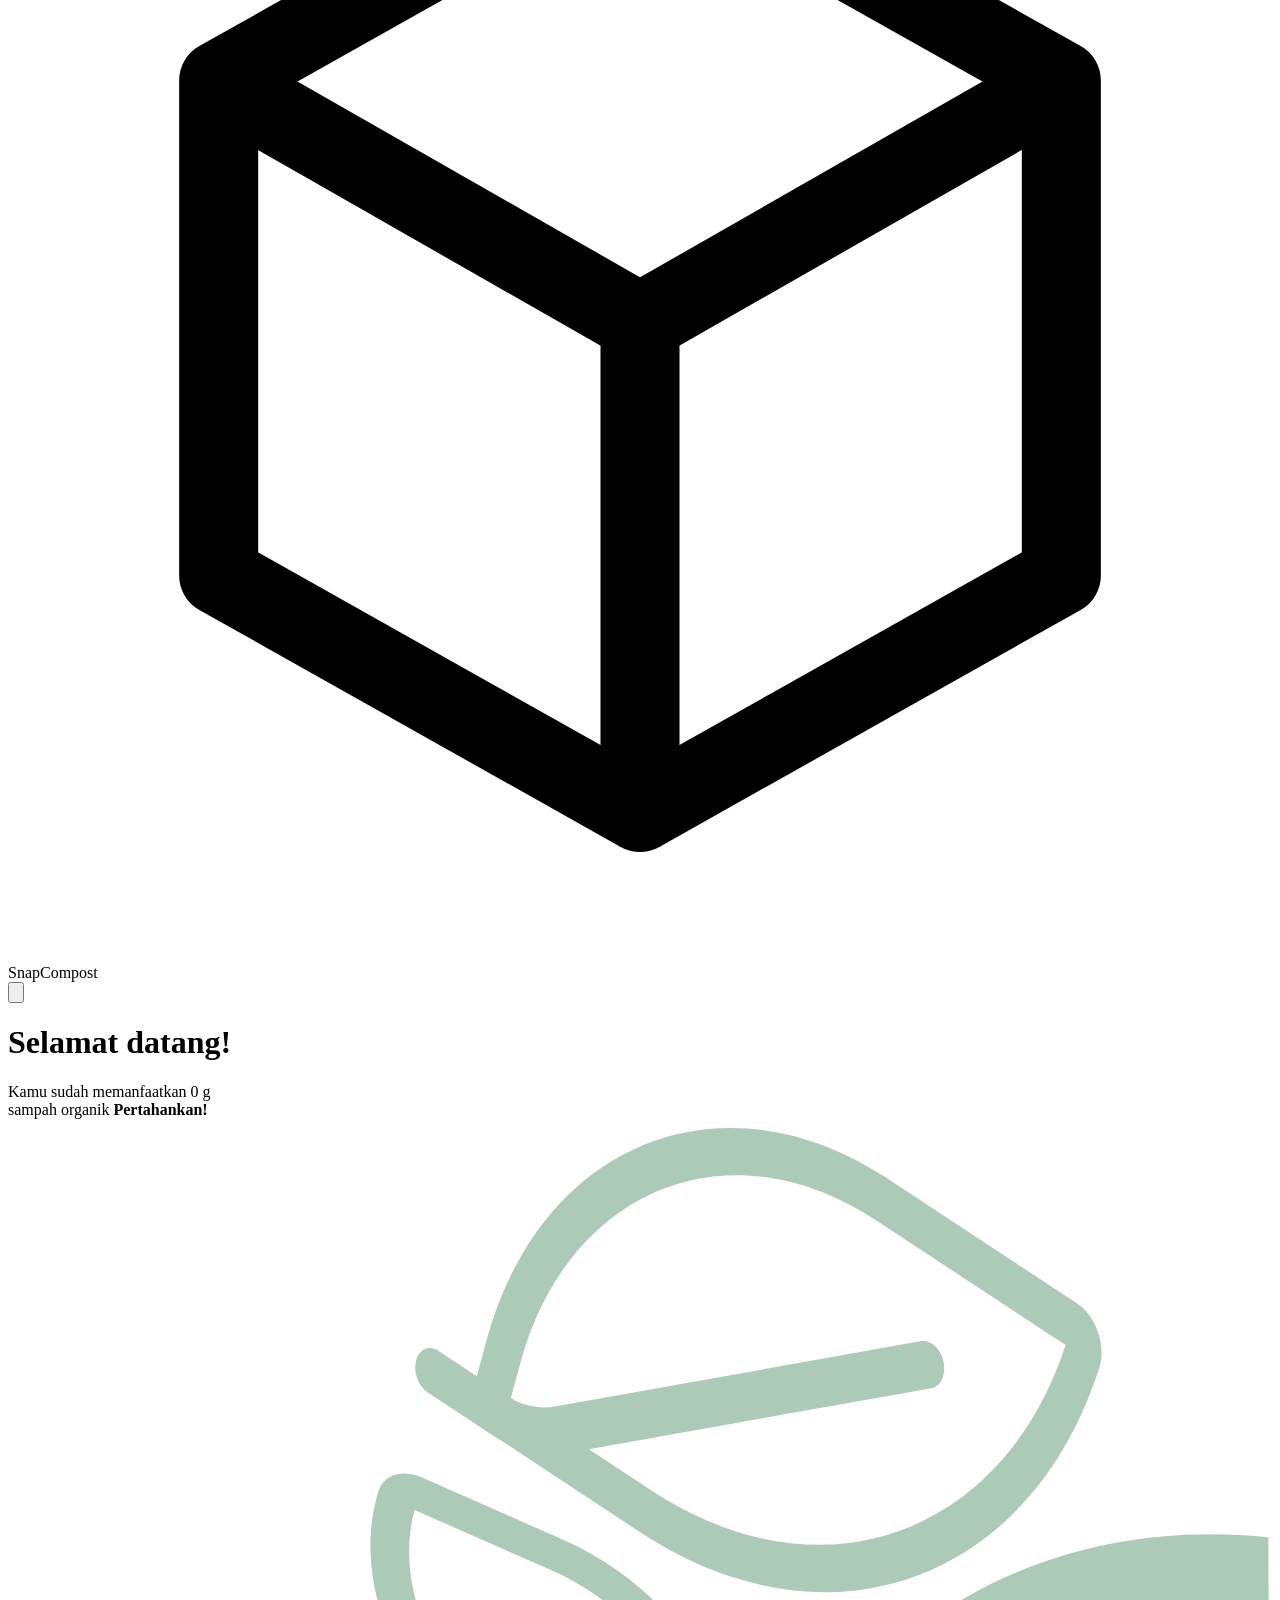
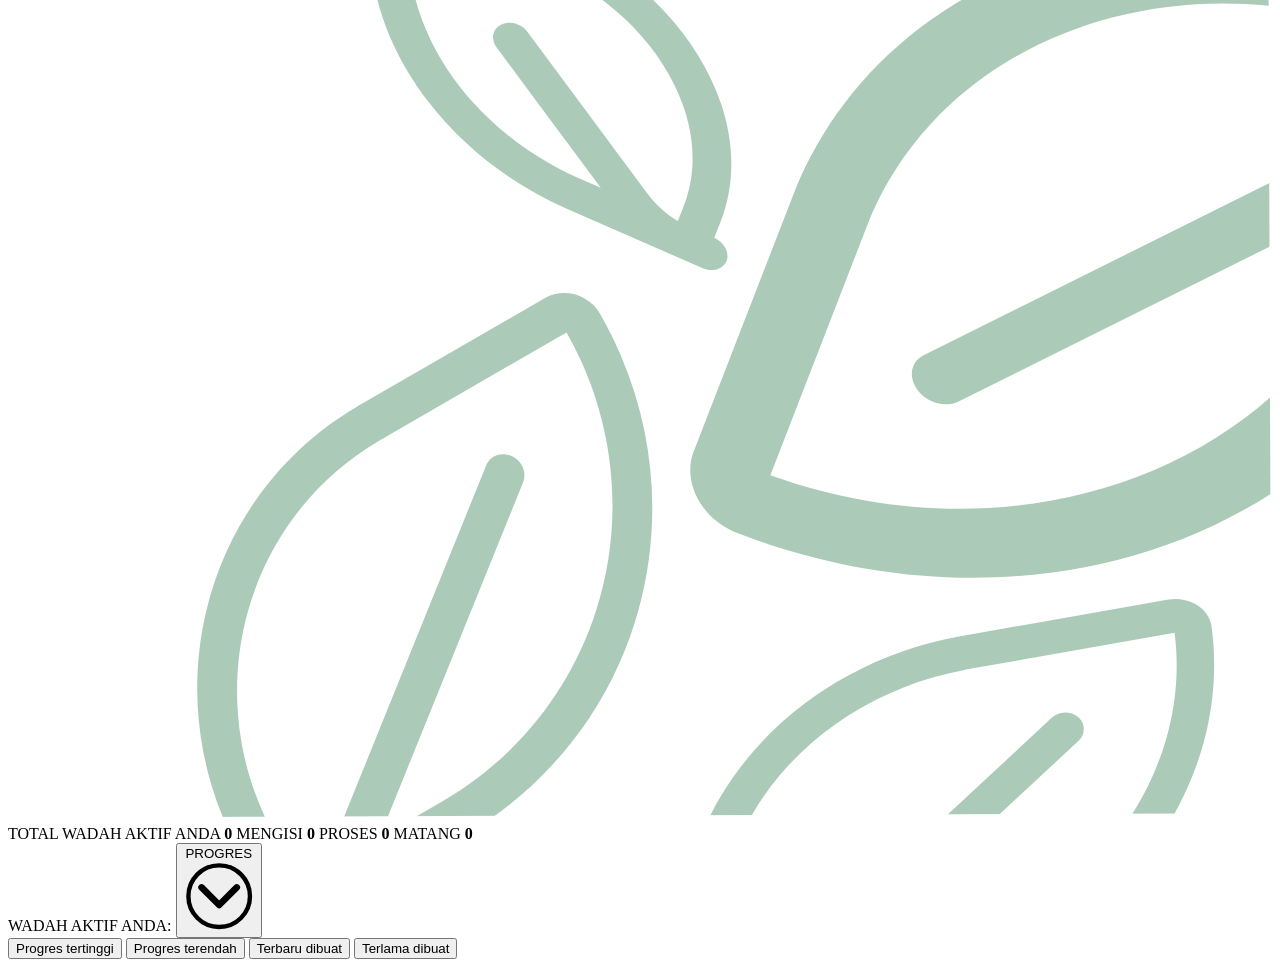
==== commit f3ad9d8f: "fix(bottom nav): menghapus navigasi gestur dummy" ====
--- a/index.html
+++ b/index.html
@@ -636,7 +636,6 @@
         <span>Wadah</span>
       </button>
     </nav>
-    <div class="home-indicator" aria-hidden="true"></div>
     <!-- Dialog konfirmasi dalam aplikasi (ui/components/confirm-dialog.js) -->
     <div class="confirm-layer" id="confirm-layer" hidden>
       <div class="confirm-backdrop" data-confirm-backdrop></div>
--- a/css/layout/workflow.css
+++ b/css/layout/workflow.css
@@ -0,0 +1,121 @@
+/* Kerangka alur foto/input sampah */
+
+.phone[data-workflow="camera"] .app-header,
+.phone[data-workflow="camera"] main,
+.phone[data-workflow="camera"] .wadah-view,
+.phone[data-workflow="camera"] .bottom-nav,
+.phone[data-workflow="results"] .app-header,
+.phone[data-workflow="results"] main,
+.phone[data-workflow="results"] .wadah-view,
+.phone[data-workflow="results"] .bottom-nav,
+.phone[data-workflow="confirm"] .app-header,
+.phone[data-workflow="confirm"] main,
+.phone[data-workflow="confirm"] .wadah-view,
+.phone[data-workflow="confirm"] .bottom-nav,
+.phone[data-workflow="manual"] .app-header,
+.phone[data-workflow="manual"] main,
+.phone[data-workflow="manual"] .wadah-view,
+.phone[data-workflow="manual"] .bottom-nav,
+.phone[data-workflow="not-found"] .app-header,
+.phone[data-workflow="not-found"] main,
+.phone[data-workflow="not-found"] .wadah-view,
+.phone[data-workflow="not-found"] .bottom-nav,
+.phone[data-workflow="no-detection"] .app-header,
+.phone[data-workflow="no-detection"] main,
+.phone[data-workflow="no-detection"] .wadah-view,
+.phone[data-workflow="no-detection"] .bottom-nav {
+  display: none;
+}
+
+.phone[data-workflow="review"] .app-header,
+.phone[data-workflow="review"] main,
+.phone[data-workflow="review"] .wadah-view,
+.phone[data-workflow="review"] .bottom-nav,
+.phone[data-workflow="quantity"] .app-header,
+.phone[data-workflow="quantity"] main,
+.phone[data-workflow="quantity"] .wadah-view,
+.phone[data-workflow="quantity"] .bottom-nav,
+.phone[data-workflow="quantity-confirm"] .app-header,
+.phone[data-workflow="quantity-confirm"] main,
+.phone[data-workflow="quantity-confirm"] .wadah-view,
+.phone[data-workflow="quantity-confirm"] .bottom-nav,
+.phone[data-workflow="type-select"] .app-header,
+.phone[data-workflow="type-select"] main,
+.phone[data-workflow="type-select"] .wadah-view,
+.phone[data-workflow="type-select"] .bottom-nav,
+.phone[data-workflow="create-vessel"] .app-header,
+.phone[data-workflow="create-vessel"] main,
+.phone[data-workflow="create-vessel"] .wadah-view,
+.phone[data-workflow="create-vessel"] .bottom-nav,
+.phone[data-workflow="vessel-detail"] .app-header,
+.phone[data-workflow="vessel-detail"] main,
+.phone[data-workflow="vessel-detail"] .wadah-view,
+.phone[data-workflow="vessel-detail"] .bottom-nav,
+.phone[data-workflow="vessel-ready"] .app-header,
+.phone[data-workflow="vessel-ready"] main,
+.phone[data-workflow="vessel-ready"] .wadah-view,
+.phone[data-workflow="vessel-ready"] .bottom-nav {
+  display: none;
+}
+
+.workflow-view {
+  position: absolute;
+  z-index: 12;
+  inset: 0;
+  overflow: hidden;
+  background: #f2f8f3;
+}
+
+.workflow-view[hidden] {
+  display: none;
+}
+
+.workflow-screen {
+  display: flex;
+  width: 100%;
+  height: 100%;
+  flex-direction: column;
+  overflow: hidden;
+  background: #f2f8f3;
+}
+
+.workflow-screen[hidden] {
+  display: none;
+}
+
+.workflow-header {
+  display: flex;
+  min-height: 47px;
+  flex: 0 0 47px;
+  align-items: center;
+  gap: 11px;
+  padding: 0 15px;
+  background: #f2f8f3;
+  color: #27382d;
+}
+
+.workflow-header h2 {
+  margin: 0;
+  font-size: 13px;
+  font-weight: 700;
+  letter-spacing: -.2px;
+}
+
+.workflow-back {
+  display: grid;
+  width: 27px;
+  height: 27px;
+  flex: 0 0 27px;
+  place-items: center;
+  padding: 0;
+  border: 0;
+  border-radius: 50%;
+  background: #e9f3eb;
+  color: #5b8066;
+  cursor: pointer;
+}
+
+.workflow-back svg {
+  width: 16px;
+  height: 16px;
+}
--- a/css/pages/profile.css
+++ b/css/pages/profile.css
@@ -0,0 +1,235 @@
+/* Halaman Profil Anda. Header & tombol back memakai kelas .workflow-header / .workflow-back agar senada dengan halaman lain. */
+
+/* Saat Profil terbuka, semua anak .phone lain disembunyikan (cara yang sama dengan layar login). */
+.phone[data-screen="profil"] > :not(.profile-view):not(.confirm-layer):not(.loading-layer):not(.toast) {
+  display: none !important;
+}
+
+.profile-view {
+  position: absolute;
+  inset: 0;
+  z-index: 20;
+  display: flex;
+  flex-direction: column;
+  overflow-y: auto;
+  background: #f2f8f3;   /* sama dengan .workflow-screen */
+}
+
+.profile-view[hidden] {
+  display: none;
+}
+
+.profile-body {
+  display: flex;
+  flex: 1;
+  flex-direction: column;
+  align-items: center;
+  gap: 18px;
+  padding: 28px 19px 16px;
+}
+
+.profile-photo {
+  position: relative;
+  display: grid;
+  flex-shrink: 0;
+  width: 104px;
+  height: 104px;
+  place-items: center;
+  overflow: hidden;
+  border-radius: 50%;
+  background: #347b55;
+  box-shadow: 0 0 0 4px #e9f3eb;
+  color: #fff;
+  font: 800 40px/1 "Nunito", system-ui, sans-serif;
+}
+
+.profile-photo img {
+  position: absolute;
+  inset: 0;
+  width: 100%;
+  height: 100%;
+  object-fit: cover;
+}
+
+.profile-card {
+  width: 100%;
+  margin: 0;
+  overflow: hidden;
+  border: 1px solid #e5ede6;   /* sama dengan kartu di workflow-common.css */
+  border-radius: 16px;
+  background: #fff;
+}
+
+.profile-row {
+  display: flex;
+  flex-direction: column;
+  gap: 3px;
+  padding: 13px 16px;
+}
+
+.profile-row + .profile-row {
+  border-top: 1px solid #e5ede6;
+}
+
+.profile-row dt {
+  color: #6b7a70;
+  font-size: 11px;
+  font-weight: 700;
+}
+
+.profile-row dd {
+  margin: 0;
+  color: #21352a;
+  font-size: 15px;
+  font-weight: 700;
+  overflow-wrap: anywhere;
+}
+
+.profile-note {
+  margin: 0;
+  color: #6b7a70;
+  font-size: 11.5px;
+  line-height: 1.45;
+  text-align: center;
+}
+
+.profile-actions {
+  padding: 12px 19px 34px;  /* ruang bawah */
+}
+
+.profile-logout {
+  display: flex;
+  width: 100%;
+  min-height: 48px;
+  align-items: center;
+  justify-content: center;
+  gap: 8px;
+  border: 1.5px solid #f1c9c4;
+  border-radius: 14px;
+  background: #fff;
+  color: #b3261e;
+  font: 800 15px "Nunito", system-ui, sans-serif;
+  cursor: pointer;
+}
+
+.profile-logout svg {
+  width: 18px;
+  height: 18px;
+}
+
+/* ---- Dialog konfirmasi dalam aplikasi ---- */
+.confirm-layer {
+  position: absolute;
+  inset: 0;
+  z-index: 40;
+  display: grid;
+  place-items: center;
+  padding: 24px;
+}
+
+.confirm-layer[hidden] {
+  display: none;
+}
+
+.confirm-backdrop {
+  position: absolute;
+  inset: 0;
+  background: rgb(23 48 31 / 45%);
+}
+
+.confirm-dialog {
+  position: relative;
+  width: 100%;
+  max-width: 300px;
+  padding: 22px 20px 16px;
+  border-radius: 18px;
+  background: #fff;
+  box-shadow: 0 12px 32px rgb(23 48 31 / 22%);
+  text-align: center;
+}
+
+.confirm-dialog h2 {
+  margin: 0;
+  color: #27382d;
+  font-size: 16px;
+  font-weight: 800;
+}
+
+.confirm-dialog p {
+  margin: 6px 0 0;
+  color: #6b7a70;
+  font-size: 12.5px;
+  line-height: 1.45;
+}
+
+.confirm-actions {
+  display: grid;
+  grid-template-columns: 1fr 1fr;
+  gap: 8px;
+  margin-top: 18px;
+}
+
+.confirm-btn {
+  min-height: 42px;
+  border: 1px solid #e5ede6;
+  border-radius: 12px;
+  background: #fff;
+  color: #35473a;
+  font: 800 13px "Nunito", system-ui, sans-serif;
+  cursor: pointer;
+}
+
+.confirm-btn.danger {
+  border-color: #b3261e;
+  background: #b3261e;
+  color: #fff;
+}
+
+/* ---- Loading saat keluar akun ---- */
+.loading-layer {
+  position: absolute;
+  inset: 0;
+  z-index: 50;
+  display: grid;
+  place-items: center;
+  background: rgb(23 48 31 / 45%);
+}
+
+.loading-layer[hidden] {
+  display: none;
+}
+
+.loading-card {
+  display: flex;
+  min-width: 170px;
+  flex-direction: column;
+  align-items: center;
+  gap: 12px;
+  padding: 24px 28px 20px;
+  border-radius: 18px;
+  background: #fff;
+  box-shadow: 0 12px 32px rgb(23 48 31 / 22%);
+}
+
+.loading-card p {
+  margin: 0;
+  color: #27382d;
+  font: 800 13px "Nunito", system-ui, sans-serif;
+}
+
+.loading-spinner {
+  width: 34px;
+  height: 34px;
+  border: 4px solid #e9f3eb;
+  border-top-color: #2d8054;
+  border-radius: 50%;
+  animation: loading-putar .8s linear infinite;
+}
+
+@keyframes loading-putar {
+  to { transform: rotate(360deg); }
+}
+
+@media (prefers-reduced-motion: reduce) {
+  .loading-spinner { animation-duration: 2s; }
+}
--- a/css/layout/bottom-nav.css
+++ b/css/layout/bottom-nav.css
@@ -0,0 +1,79 @@
+/* Navigasi bawah */
+
+.bottom-nav {
+  position: absolute;
+  z-index: 4;
+  right: 0;
+  bottom: 0;
+  left: 0;
+  display: grid;
+  height: 69px;
+  grid-template-columns: 1fr 1fr 1fr;
+  grid-template-rows: 100%;
+  align-items: center;
+  padding: 0 22px;
+  border-top: 1px solid #edf1ee;
+  background: rgb(255 255 255 / 97%);
+}
+
+.nav-item {
+  display: flex;
+  align-items: center;
+  flex-direction: column;
+  justify-content: center;
+  gap: 3px;
+  min-height: 44px;
+  padding: 0;
+  border: 0;
+  background: transparent;
+  color: #71877a;
+  font-size: 10px;
+  font-weight: 600;
+  line-height: 14px;
+  cursor: pointer;
+}
+
+.nav-item svg {
+  width: 24px;
+  height: 24px;
+}
+
+.nav-item.active {
+  color: #24794f;
+}
+
+.nav-item.active svg {
+  fill: #287c51;
+  stroke: #287c51;
+}
+
+.nav-item.camera {
+  align-self: stretch;
+  justify-content: flex-end;
+  gap: 2px;
+  min-height: 0;
+  padding: 0 0 18px;
+}
+
+.camera-button {
+  display: grid;
+  width: 46px;
+  height: 46px;
+  flex-shrink: 0;
+  place-items: center;
+  border: 3px solid white;
+  border-radius: 50%;
+  background: #258052;
+  color: white;
+  box-shadow: 0 3px 9px rgb(23 78 46 / 23%);
+}
+
+.camera-button svg {
+  width: 22px;
+  height: 22px;
+}
+
+.camera-label {
+  flex-shrink: 0;
+  font-size: 10px;
+}
--- a/css/layout/responsive.css
+++ b/css/layout/responsive.css
@@ -0,0 +1,161 @@
+/* Responsif (harus dimuat terakhir) */
+
+@media (min-width: 480px) and (min-height: 700px) {
+  .phone {
+    min-height: min(100vh, 844px);
+    margin-top: max(0px, calc((100vh - 844px) / 2));
+    border-radius: 25px;
+  }
+}
+
+@media (max-height: 700px) {
+  .phone {
+    min-height: 700px;
+  }
+}
+
+/* =========================================================
+   MODE APLIKASI DI HP (layar < 480px)
+   .phone dikunci setinggi layar yang terlihat. Halaman tidak ikut scroll;
+   hanya area isi yang bergulir, jadi header, nav-bar, dan tombol bawah beku.
+   --app-h / --app-top diisi oleh skrip di index.html (mengikuti keyboard).
+   ========================================================= */
+@media (max-width: 479px) {
+  html,
+  body {
+    height: 100%;
+    margin: 0;
+    overflow: hidden;
+    overscroll-behavior: none;
+  }
+
+  .phone {
+    position: fixed;
+    top: var(--app-top, 0px);
+    right: 0;
+    left: 0;
+    display: flex;
+    flex-direction: column;
+    width: min(100%, 390px);
+    height: var(--app-h, 100dvh);
+    min-height: 0 !important;
+    margin: 0 auto !important;
+    overflow: hidden;
+    border-radius: 0;
+  }
+
+  /* HEADER: tetap di atas */
+  .phone > .app-header {
+    position: relative;
+    z-index: 5;
+    flex: 0 0 auto;
+  }
+
+  /* ISI BERANDA: satu-satunya area yang bergulir di halaman utama */
+  .phone > main {
+    min-height: 0;
+    flex: 1 1 auto;
+    overflow-y: auto;
+    overscroll-behavior: contain;
+    -webkit-overflow-scrolling: touch;
+  }
+
+  /* Halaman Wadah: panel atas tetap, .wadah-list bergulir */
+  .phone > .wadah-view {
+    min-height: 0;
+    flex: 1 1 auto;
+  }
+
+  .wadah-list {
+    overscroll-behavior: contain;
+    -webkit-overflow-scrolling: touch;
+  }
+
+  /* NAV-BAR: menempel di dasar .phone */
+  .bottom-nav {
+    position: absolute;
+    right: 0;
+    bottom: 0;
+    left: 0;
+    width: auto;
+    transform: none;
+  }
+
+  /* Keyboard terbuka: nav-bar disembunyikan supaya tidak menutupi layar */
+  .phone.keyboard-open .bottom-nav {
+    display: none;
+  }
+
+  /* LOGIN & PROFIL */
+  .login-view {
+    flex: 1 1 auto;
+    height: 100%;
+    overflow-y: auto;
+  }
+
+  .profile-view {
+    overscroll-behavior: contain;
+  }
+
+  /* LAYAR ALUR (kamera, hasil, jumlah, wadah, dst.) */
+  .workflow-view,
+  .workflow-screen {
+    height: 100%;
+  }
+
+  .workflow-screen > .workflow-header,
+  .workflow-screen > .camera-header {
+    flex: 0 0 auto;
+  }
+
+  /* Isi bergulir sendiri */
+  .workflow-screen > .workflow-content {
+    min-height: 0;
+    flex: 1 1 auto;
+    overflow-y: auto;
+    overscroll-behavior: contain;
+    -webkit-overflow-scrolling: touch;
+  }
+
+  /* TOMBOL BAWAH (anak langsung layar): tetap di dasar, ikut naik saat keyboard muncul */
+  .workflow-screen > .workflow-actions,
+  .workflow-screen > .manual-find,
+  .workflow-screen > .not-found-actions {
+    position: relative;
+    z-index: 3;
+    flex: 0 0 auto;
+    background: #f2f8f3;
+  }
+
+  /* TOMBOL BAWAH yang berada di dalam area isi (Hasil Deteksi, Konfirmasi Sampah, Konfirmasi Jumlah):
+     isi dijadikan kolom, tombol didorong ke dasar dan menempel (sticky) saat daftar panjang */
+  .workflow-screen > .workflow-content:has(> .workflow-actions) {
+    display: flex;
+    flex-direction: column;
+  }
+
+  .workflow-screen > .workflow-content:has(> .workflow-actions) > * {
+    flex-shrink: 0;
+  }
+
+  .workflow-content > .workflow-actions,
+  .review-footer {
+    position: sticky;
+    bottom: 0;
+    z-index: 3;
+    margin-top: auto;
+    background: #f2f8f3;
+  }
+
+  /* Cegah zoom otomatis iOS saat fokus ke input */
+  input,
+  select,
+  textarea {
+    font-size: max(16px, 1em);
+  }
+
+  button,
+  a {
+    -webkit-tap-highlight-color: transparent;
+  }
+}
